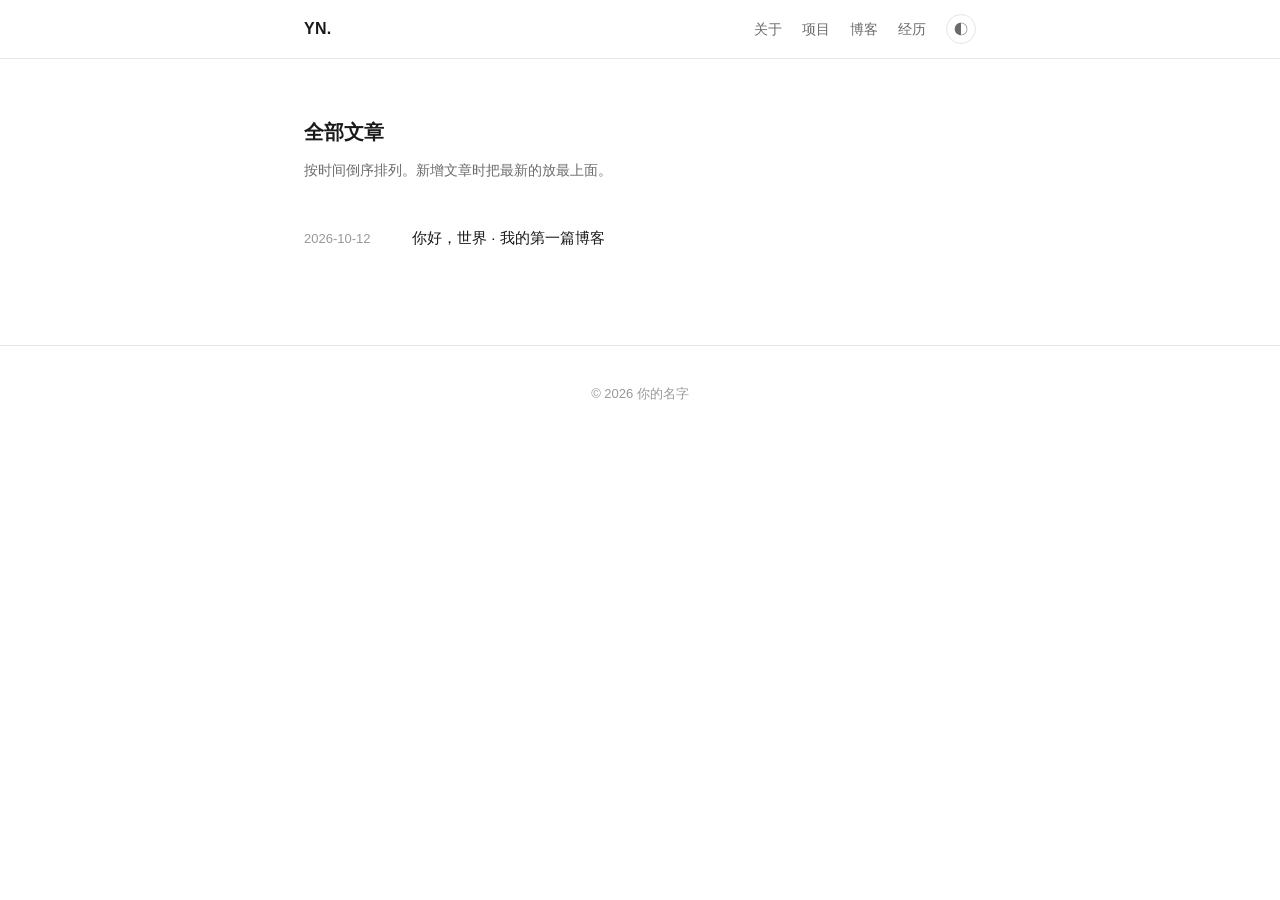
==== blog/index.html @ 30de7ca3 "init: personal homepage skeleton" ====
<!DOCTYPE html>
<html lang="zh-CN">
<head>
  <meta charset="UTF-8" />
  <meta name="viewport" content="width=device-width, initial-scale=1.0" />
  <title>博客 · 你的名字</title>
  <link rel="stylesheet" href="../styles.css" />
  <link rel="icon" href="../assets/favicon.svg" type="image/svg+xml" />
</head>
<body>
  <header class="nav">
    <div class="nav-inner">
      <a href="../index.html" class="nav-logo">YN.</a>
      <nav class="nav-links">
        <a href="../index.html#about">关于</a>
        <a href="../index.html#projects">项目</a>
        <a href="index.html">博客</a>
        <a href="../index.html#timeline">经历</a>
        <button id="theme-toggle" class="theme-toggle" aria-label="切换主题">◐</button>
      </nav>
    </div>
  </header>

  <main class="container">
    <section class="section" style="border-top:none; padding-top:56px;">
      <h2 class="section-title">全部文章</h2>
      <p class="section-desc">按时间倒序排列。新增文章时把最新的放最上面。</p>

      <ul class="post-list">
        <li class="post-item">
          <a href="hello-world.html">
            <span class="post-date">2026-10-12</span>
            <span class="post-title">你好，世界 · 我的第一篇博客</span>
          </a>
        </li>
        <!-- 复制上面这块 <li> 就能新增一篇 -->
      </ul>
    </section>
  </main>

  <footer class="footer">
    <div class="container">
      <p>© <span id="year">2026</span> 你的名字</p>
    </div>
  </footer>

  <script src="../script.js"></script>
</body>
</html>
---- styles.css ----
/* ============================================================
   极简黑白灰主题 · 个人主页样式
   所有颜色都走 CSS 变量，改主题色只改这里
   ============================================================ */

:root {
  /* 亮色主题（默认） */
  --bg: #ffffff;
  --bg-alt: #fafafa;
  --fg: #1a1a1a;
  --fg-muted: #6b6b6b;
  --fg-subtle: #999999;
  --border: #e5e5e5;
  --border-strong: #d4d4d4;
  --accent: #1a1a1a;
  --code-bg: #f5f5f5;
}

[data-theme="dark"] {
  /* 暗色主题 */
  --bg: #0f0f0f;
  --bg-alt: #161616;
  --fg: #ededed;
  --fg-muted: #a3a3a3;
  --fg-subtle: #737373;
  --border: #262626;
  --border-strong: #333333;
  --accent: #ededed;
  --code-bg: #1a1a1a;
}

/* ---------- 基础重置 ---------- */
*,
*::before,
*::after {
  box-sizing: border-box;
}

html {
  scroll-behavior: smooth;
  scroll-padding-top: 80px;
}

body {
  margin: 0;
  font-family: -apple-system, BlinkMacSystemFont, "Segoe UI", "PingFang SC",
    "Hiragino Sans GB", "Microsoft YaHei", "Helvetica Neue", Arial, sans-serif;
  font-size: 16px;
  line-height: 1.75;
  color: var(--fg);
  background: var(--bg);
  -webkit-font-smoothing: antialiased;
  -moz-osx-font-smoothing: grayscale;
  transition: background-color 0.25s ease, color 0.25s ease;
}

a {
  color: var(--fg);
  text-decoration: none;
  border-bottom: 1px solid transparent;
  transition: border-color 0.15s ease, opacity 0.15s ease;
}

a:hover {
  border-bottom-color: var(--fg);
}

img {
  max-width: 100%;
  display: block;
}

/* ---------- 布局容器 ---------- */
.container {
  max-width: 720px;
  margin: 0 auto;
  padding: 0 24px;
}

/* ---------- 顶部导航 ---------- */
.nav {
  position: sticky;
  top: 0;
  z-index: 10;
  background: var(--bg);
  border-bottom: 1px solid var(--border);
  backdrop-filter: saturate(180%) blur(6px);
}

.nav-inner {
  max-width: 720px;
  margin: 0 auto;
  padding: 14px 24px;
  display: flex;
  align-items: center;
  justify-content: space-between;
}

.nav-logo {
  font-weight: 700;
  letter-spacing: 0.02em;
  border-bottom: none;
}

.nav-links {
  display: flex;
  align-items: center;
  gap: 20px;
  font-size: 14px;
}

.nav-links a {
  color: var(--fg-muted);
  border-bottom: none;
}

.nav-links a:hover {
  color: var(--fg);
}

.theme-toggle {
  background: none;
  border: 1px solid var(--border);
  color: var(--fg-muted);
  width: 30px;
  height: 30px;
  border-radius: 50%;
  cursor: pointer;
  font-size: 14px;
  line-height: 1;
  transition: color 0.15s, border-color 0.15s;
}

.theme-toggle:hover {
  color: var(--fg);
  border-color: var(--border-strong);
}

/* ---------- Hero 区 ---------- */
.hero {
  padding: 72px 0 56px;
  text-align: left;
}

.hero-avatar {
  width: 88px;
  height: 88px;
  border-radius: 50%;
  overflow: hidden;
  border: 1px solid var(--border);
  margin-bottom: 20px;
  background: var(--bg-alt);
}

.hero-avatar img {
  width: 100%;
  height: 100%;
  object-fit: cover;
}

.hero-name {
  font-size: 32px;
  font-weight: 700;
  margin: 0 0 6px;
  letter-spacing: -0.01em;
}

.hero-tagline {
  font-size: 15px;
  color: var(--fg-muted);
  margin: 0 0 20px;
}

.hero-bio {
  font-size: 16px;
  color: var(--fg);
  margin: 0 0 24px;
  max-width: 60ch;
}

.hero-links {
  display: flex;
  flex-wrap: wrap;
  gap: 8px 16px;
  font-size: 14px;
}

.hero-links a {
  color: var(--fg-muted);
  padding: 4px 10px;
  border: 1px solid var(--border);
  border-radius: 4px;
  transition: all 0.15s ease;
}

.hero-links a:hover {
  color: var(--fg);
  border-color: var(--fg);
  border-bottom-color: var(--fg);
}

/* ---------- 通用 Section ---------- */
.section {
  padding: 48px 0;
  border-top: 1px solid var(--border);
}

.section-title {
  font-size: 20px;
  font-weight: 600;
  margin: 0 0 8px;
  letter-spacing: -0.005em;
}

.section-desc {
  font-size: 14px;
  color: var(--fg-muted);
  margin: 0 0 28px;
}

.section-desc a {
  color: var(--fg-muted);
  border-bottom: 1px solid var(--border-strong);
}

.section-desc a:hover {
  color: var(--fg);
  border-bottom-color: var(--fg);
}

/* ---------- 项目卡片 ---------- */
.project-grid {
  display: grid;
  grid-template-columns: 1fr;
  gap: 16px;
}

.card {
  border: 1px solid var(--border);
  border-radius: 6px;
  padding: 20px 22px;
  background: var(--bg);
  transition: border-color 0.15s ease, transform 0.15s ease;
}

.card:hover {
  border-color: var(--border-strong);
}

.card-header {
  display: flex;
  justify-content: space-between;
  align-items: baseline;
  margin-bottom: 8px;
  gap: 12px;
}

.card-title {
  font-size: 16px;
  font-weight: 600;
  margin: 0;
}

.card-year {
  font-size: 13px;
  color: var(--fg-subtle);
  font-variant-numeric: tabular-nums;
}

.card-desc {
  font-size: 14px;
  color: var(--fg-muted);
  margin: 0 0 14px;
  line-height: 1.65;
}

.card-tags {
  display: flex;
  flex-wrap: wrap;
  gap: 6px;
  margin-bottom: 12px;
}

.tag {
  font-size: 12px;
  color: var(--fg-muted);
  background: var(--bg-alt);
  border: 1px solid var(--border);
  padding: 2px 8px;
  border-radius: 3px;
}

.card-links {
  display: flex;
  gap: 16px;
  font-size: 13px;
}

.card-links a {
  color: var(--fg);
  border-bottom: 1px solid var(--border-strong);
}

.card-links a:hover {
  border-bottom-color: var(--fg);
}

/* ---------- 博客列表 ---------- */
.post-list {
  list-style: none;
  padding: 0;
  margin: 0;
}

.post-item {
  border-bottom: 1px solid var(--border);
}

.post-item:last-child {
  border-bottom: none;
}

.post-item a {
  display: flex;
  gap: 20px;
  align-items: baseline;
  padding: 14px 0;
  border-bottom: none;
  color: var(--fg);
}

.post-item a:hover .post-title {
  border-bottom: 1px solid var(--fg);
}

.post-date {
  font-size: 13px;
  color: var(--fg-subtle);
  font-variant-numeric: tabular-nums;
  flex-shrink: 0;
  width: 88px;
}

.post-title {
  font-size: 15px;
  flex: 1;
}

/* ---------- 时间线 ---------- */
.timeline {
  list-style: none;
  padding: 0;
  margin: 0;
  position: relative;
}

.timeline::before {
  content: "";
  position: absolute;
  left: 5px;
  top: 8px;
  bottom: 8px;
  width: 1px;
  background: var(--border);
}

.timeline-item {
  position: relative;
  padding-left: 28px;
  padding-bottom: 28px;
}

.timeline-item:last-child {
  padding-bottom: 0;
}

.timeline-marker {
  position: absolute;
  left: 0;
  top: 8px;
  width: 11px;
  height: 11px;
  border-radius: 50%;
  background: var(--bg);
  border: 1px solid var(--fg-muted);
}

.timeline-header {
  display: flex;
  justify-content: space-between;
  align-items: baseline;
  gap: 12px;
  flex-wrap: wrap;
}

.timeline-header h3 {
  font-size: 15px;
  font-weight: 600;
  margin: 0;
}

.timeline-period {
  font-size: 13px;
  color: var(--fg-subtle);
  font-variant-numeric: tabular-nums;
}

.timeline-role {
  font-size: 14px;
  color: var(--fg-muted);
  margin: 4px 0 8px;
}

.timeline-desc {
  font-size: 14px;
  color: var(--fg-muted);
  margin: 0;
  line-height: 1.65;
}

/* ---------- 页脚 ---------- */
.footer {
  border-top: 1px solid var(--border);
  padding: 24px 0 40px;
  margin-top: 32px;
  font-size: 13px;
  color: var(--fg-subtle);
  text-align: center;
}

.footer a {
  color: var(--fg-muted);
}

/* ---------- 博客文章页样式 ---------- */
.post-page {
  padding: 56px 0 40px;
}

.post-page h1 {
  font-size: 28px;
  margin: 0 0 8px;
  letter-spacing: -0.01em;
}

.post-meta {
  font-size: 13px;
  color: var(--fg-subtle);
  margin-bottom: 40px;
  font-variant-numeric: tabular-nums;
}

.post-content h2 {
  font-size: 20px;
  margin: 40px 0 12px;
  font-weight: 600;
}

.post-content h3 {
  font-size: 17px;
  margin: 28px 0 8px;
  font-weight: 600;
}

.post-content p {
  margin: 0 0 16px;
}

.post-content ul,
.post-content ol {
  padding-left: 24px;
  margin: 0 0 16px;
}

.post-content li {
  margin-bottom: 4px;
}

.post-content code {
  font-family: "SF Mono", Menlo, Consolas, monospace;
  font-size: 14px;
  background: var(--code-bg);
  padding: 2px 6px;
  border-radius: 3px;
}

.post-content pre {
  background: var(--code-bg);
  padding: 16px;
  border-radius: 6px;
  overflow-x: auto;
  border: 1px solid var(--border);
}

.post-content pre code {
  background: none;
  padding: 0;
}

.post-content blockquote {
  border-left: 2px solid var(--border-strong);
  padding-left: 16px;
  color: var(--fg-muted);
  margin: 16px 0;
}

.post-back {
  display: inline-block;
  margin-top: 48px;
  font-size: 14px;
  color: var(--fg-muted);
}

/* ---------- 响应式 ---------- */
@media (max-width: 600px) {
  .nav-links {
    gap: 14px;
    font-size: 13px;
  }

  .hero {
    padding: 48px 0 40px;
  }

  .hero-name {
    font-size: 26px;
  }

  .hero-avatar {
    width: 72px;
    height: 72px;
  }

  .section {
    padding: 36px 0;
  }

  .post-item a {
    flex-direction: column;
    gap: 4px;
  }

  .post-date {
    width: auto;
  }

  .timeline-header {
    flex-direction: column;
    gap: 2px;
  }
}
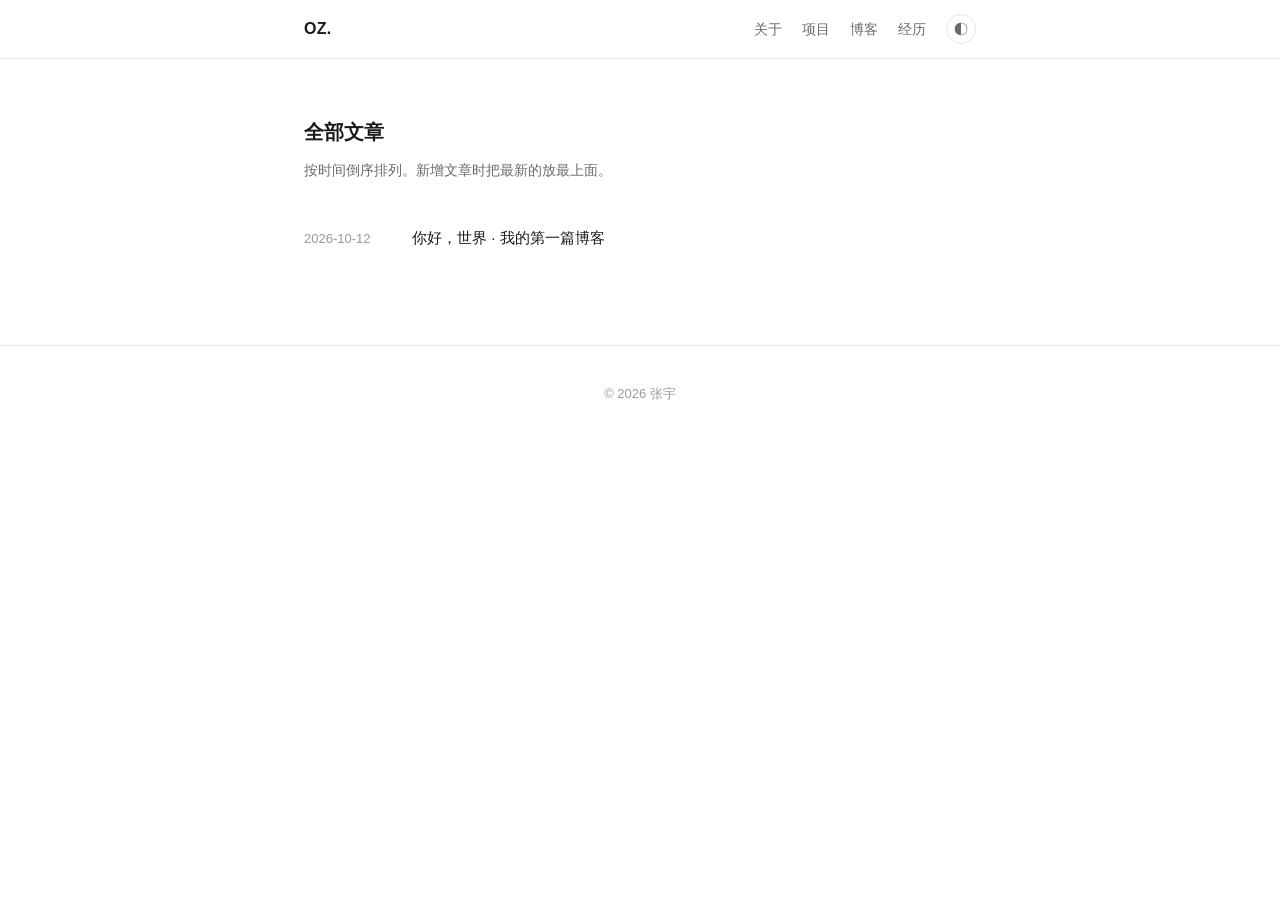
==== commit 6e6d4dda: "feat: 重构个人主页 — 双轨定位 / 中英双语 / 真实头像 定位升级为多机器人集群调度与多智能体路径规划（MAPF/CBS/SIPP），新增近况、研究方向、工具箱、荣誉板块；默认英文+中文切换" ====
--- a/blog/index.html
+++ b/blog/index.html
@@ -3,14 +3,14 @@
 <head>
   <meta charset="UTF-8" />
   <meta name="viewport" content="width=device-width, initial-scale=1.0" />
-  <title>博客 · 你的名字</title>
+  <title>博客 · 张宇</title>
   <link rel="stylesheet" href="../styles.css" />
   <link rel="icon" href="../assets/favicon.svg" type="image/svg+xml" />
 </head>
 <body>
   <header class="nav">
     <div class="nav-inner">
-      <a href="../index.html" class="nav-logo">YN.</a>
+      <a href="../index.html" class="nav-logo">OZ.</a>
       <nav class="nav-links">
         <a href="../index.html#about">关于</a>
         <a href="../index.html#projects">项目</a>
@@ -40,7 +40,7 @@
 
   <footer class="footer">
     <div class="container">
-      <p>© <span id="year">2026</span> 你的名字</p>
+      <p>© <span id="year">2026</span> 张宇</p>
     </div>
   </footer>
 
--- a/styles.css
+++ b/styles.css
@@ -136,6 +136,24 @@
   border-color: var(--border-strong);
 }
 
+.lang-toggle {
+  background: none;
+  border: 1px solid var(--border);
+  color: var(--fg-muted);
+  height: 30px;
+  padding: 0 12px;
+  border-radius: 999px;
+  cursor: pointer;
+  font-size: 13px;
+  line-height: 1;
+  transition: color 0.15s, border-color 0.15s;
+}
+
+.lang-toggle:hover {
+  color: var(--fg);
+  border-color: var(--border-strong);
+}
+
 /* ---------- Hero 区 ---------- */
 .hero {
   padding: 72px 0 56px;
@@ -174,8 +192,12 @@
 .hero-bio {
   font-size: 16px;
   color: var(--fg);
-  margin: 0 0 24px;
+  margin: 0 0 16px;
   max-width: 60ch;
+}
+
+.hero-bio + .hero-bio {
+  margin-bottom: 28px;
 }
 
 .hero-links {
@@ -418,6 +440,175 @@
   line-height: 1.65;
 }
 
+/* ---------- 研究方向板块 ---------- */
+.interest-grid {
+  display: grid;
+  grid-template-columns: 1fr;
+  gap: 16px;
+}
+
+.interest-item {
+  border: 1px solid var(--border);
+  border-radius: 6px;
+  padding: 18px 20px;
+  transition: border-color 0.15s ease;
+}
+
+.interest-item:hover {
+  border-color: var(--border-strong);
+}
+
+.interest-item h3 {
+  font-size: 15px;
+  font-weight: 600;
+  margin: 0 0 8px;
+}
+
+.interest-item p {
+  font-size: 14px;
+  color: var(--fg-muted);
+  margin: 0;
+  line-height: 1.7;
+}
+
+.sub-title {
+  font-size: 16px;
+  font-weight: 600;
+  margin: 32px 0 12px;
+}
+
+/* 论文列表 */
+.pub-list {
+  list-style: none;
+  padding: 0;
+  margin: 0;
+}
+
+.pub-list li {
+  padding: 10px 0;
+  border-bottom: 1px solid var(--border);
+  display: flex;
+  flex-direction: column;
+  gap: 2px;
+}
+
+.pub-list li:last-child {
+  border-bottom: none;
+}
+
+.pub-title {
+  font-size: 14px;
+  color: var(--fg);
+}
+
+.pub-meta {
+  font-size: 13px;
+  color: var(--fg-subtle);
+}
+
+/* ---------- 板块标题符号 ---------- */
+.section-title .symbol {
+  display: inline-block;
+  width: 1.4em;
+  font-weight: 400;
+  color: var(--fg-subtle);
+}
+
+/* ---------- 近况列表 ---------- */
+.news-list {
+  list-style: none;
+  padding: 0;
+  margin: 0;
+}
+
+.news-item {
+  display: flex;
+  gap: 20px;
+  align-items: baseline;
+  padding: 10px 0;
+  border-bottom: 1px solid var(--border);
+}
+
+.news-item:last-child {
+  border-bottom: none;
+}
+
+.news-date {
+  font-size: 13px;
+  color: var(--fg-subtle);
+  font-variant-numeric: tabular-nums;
+  flex-shrink: 0;
+  width: 72px;
+  font-weight: 600;
+}
+
+.news-text {
+  font-size: 14px;
+  color: var(--fg);
+  flex: 1;
+}
+
+/* ---------- 工具箱 ---------- */
+.toolbox {
+  display: flex;
+  flex-direction: column;
+  gap: 14px;
+}
+
+.tb-row {
+  display: flex;
+  gap: 16px;
+  align-items: baseline;
+  flex-wrap: wrap;
+}
+
+.tb-cat {
+  font-size: 13px;
+  color: var(--fg-subtle);
+  flex-shrink: 0;
+  width: 5.5em;
+}
+
+.tb-tags {
+  display: flex;
+  flex-wrap: wrap;
+  gap: 6px;
+  flex: 1;
+}
+
+/* ---------- 荣誉奖项板块 ---------- */
+.award-list {
+  list-style: none;
+  padding: 0;
+  margin: 0;
+}
+
+.award-item {
+  display: flex;
+  justify-content: space-between;
+  align-items: baseline;
+  gap: 12px;
+  padding: 12px 0;
+  border-bottom: 1px solid var(--border);
+  flex-wrap: wrap;
+}
+
+.award-item:last-child {
+  border-bottom: none;
+}
+
+.award-name {
+  font-size: 14px;
+  color: var(--fg);
+}
+
+.award-meta {
+  font-size: 13px;
+  color: var(--fg-subtle);
+  font-variant-numeric: tabular-nums;
+  white-space: nowrap;
+}
+
 /* ---------- 页脚 ---------- */
 .footer {
   border-top: 1px solid var(--border);
@@ -514,8 +705,10 @@
 /* ---------- 响应式 ---------- */
 @media (max-width: 600px) {
   .nav-links {
-    gap: 14px;
+    gap: 10px 14px;
     font-size: 13px;
+    flex-wrap: wrap;
+    justify-content: flex-end;
   }
 
   .hero {
@@ -548,4 +741,22 @@
     flex-direction: column;
     gap: 2px;
   }
-}
+
+  .news-item {
+    flex-direction: column;
+    gap: 2px;
+  }
+
+  .news-date {
+    width: auto;
+  }
+
+  .tb-row {
+    flex-direction: column;
+    gap: 6px;
+  }
+
+  .tb-cat {
+    width: auto;
+  }
+}
